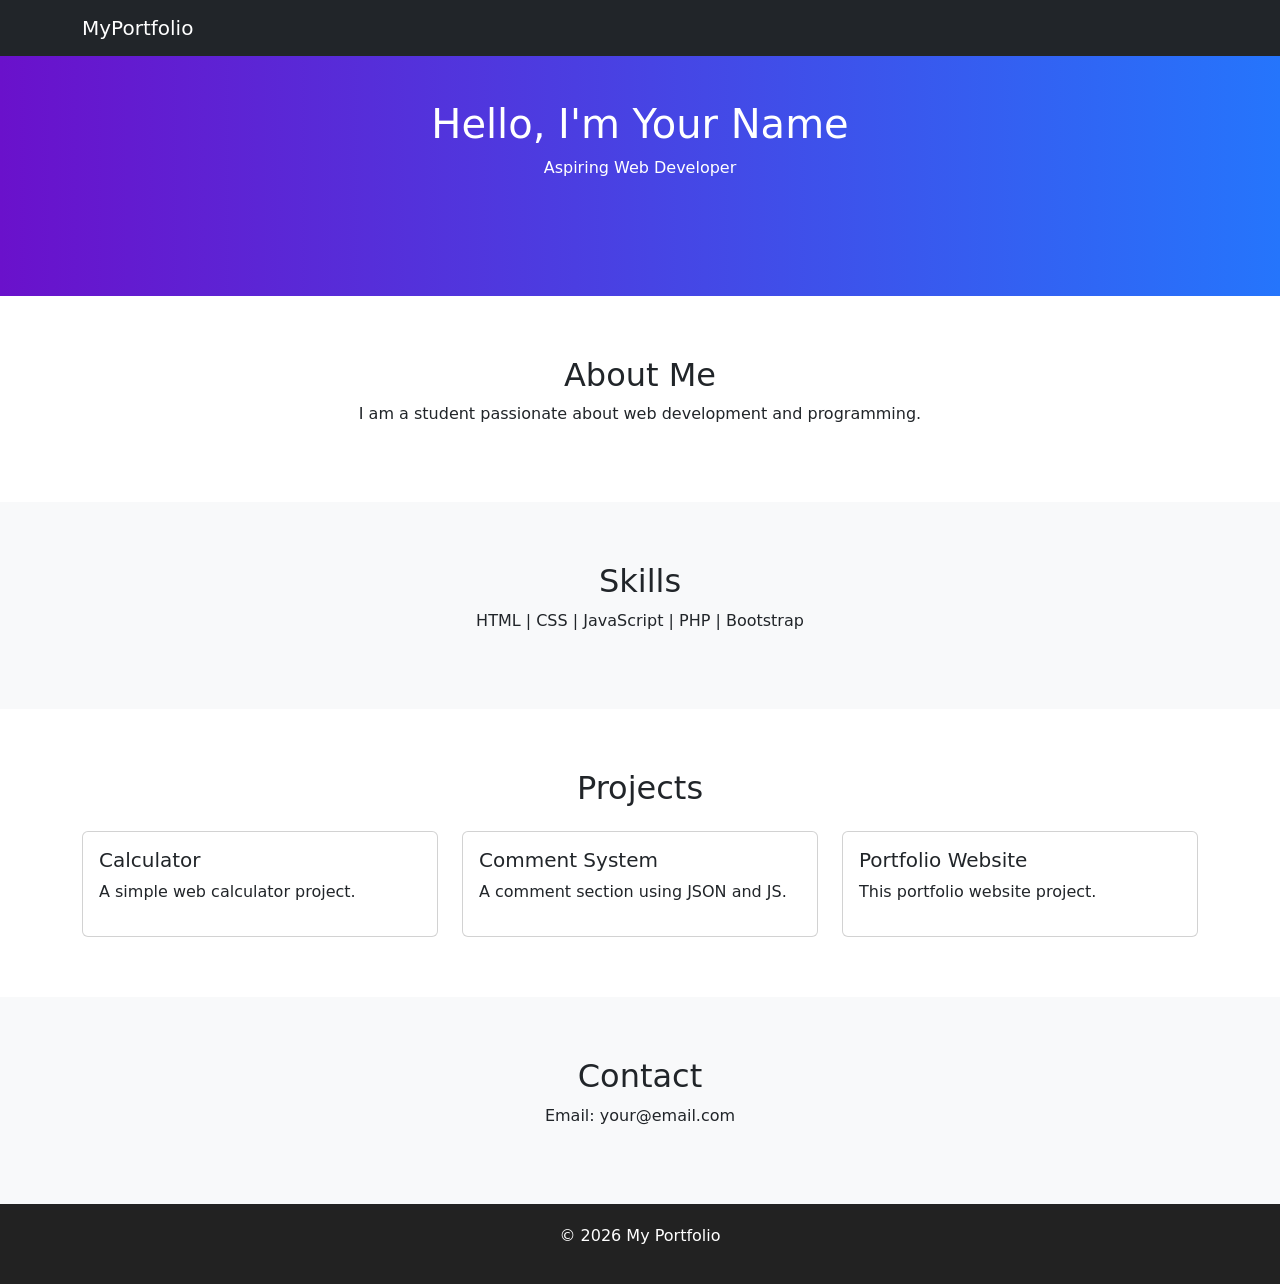
==== index.html @ 9d2a0f85 "Add files via upload" ====
<!DOCTYPE html>
<html lang="en">
<head>
    <meta charset="UTF-8">
    <meta name="viewport" content="width=device-width, initial-scale=1.0">
    <title>My Portfolio</title>

    <!-- Bootstrap -->
    <link href="https://cdn.jsdelivr.net/npm/bootstrap@5.3.0/dist/css/bootstrap.min.css" rel="stylesheet">

    <style>
        body {
            scroll-behavior: smooth;
        }

        /* Header */
        header {
            background: linear-gradient(to right, #6a11cb, #2575fc);
            color: white;
            padding: 100px 0;
            text-align: center;
            animation: fadeIn 2s ease-in;
        }

        /* Sections */
        section {
            padding: 60px 0;
        }

        /* Cards */
        .card {
            transition: transform 0.3s;
        }

        .card:hover {
            transform: scale(1.05);
        }

        /* Footer */
        footer {
            background: #222;
            color: white;
            text-align: center;
            padding: 20px;
        }

        /* Animation */
        @keyframes fadeIn {
            from {opacity: 0;}
            to {opacity: 1;}
        }
    </style>
</head>

<body>

<!-- Navbar -->
<nav class="navbar navbar-expand-lg navbar-dark bg-dark fixed-top">
    <div class="container">
        <a class="navbar-brand" href="#">MyPortfolio</a>
    </div>
</nav>

<!-- Header -->
<header>
    <div class="container">
        <h1>Hello, I'm Your Name</h1>
        <p>Aspiring Web Developer</p>
    </div>
</header>

<!-- About -->
<section id="about" class="text-center">
    <div class="container">
        <h2>About Me</h2>
        <p>I am a student passionate about web development and programming.</p>
    </div>
</section>

<!-- Skills -->
<section id="skills" class="bg-light text-center">
    <div class="container">
        <h2>Skills</h2>
        <p>HTML | CSS | JavaScript | PHP | Bootstrap</p>
    </div>
</section>

<!-- Projects -->
<section id="projects">
    <div class="container">
        <h2 class="text-center">Projects</h2>

        <div class="row mt-4">
            <div class="col-md-4">
                <div class="card p-3">
                    <h5>Calculator</h5>
                    <p>A simple web calculator project.</p>
                </div>
            </div>

            <div class="col-md-4">
                <div class="card p-3">
                    <h5>Comment System</h5>
                    <p>A comment section using JSON and JS.</p>
                </div>
            </div>

            <div class="col-md-4">
                <div class="card p-3">
                    <h5>Portfolio Website</h5>
                    <p>This portfolio website project.</p>
                </div>
            </div>
        </div>
    </div>
</section>

<!-- Contact -->
<section id="contact" class="bg-light text-center">
    <div class="container">
        <h2>Contact</h2>
        <p>Email: your@email.com</p>
    </div>
</section>

<!-- Footer -->
<footer>
    <p>© 2026 My Portfolio</p>
</footer>

</body>
</html>
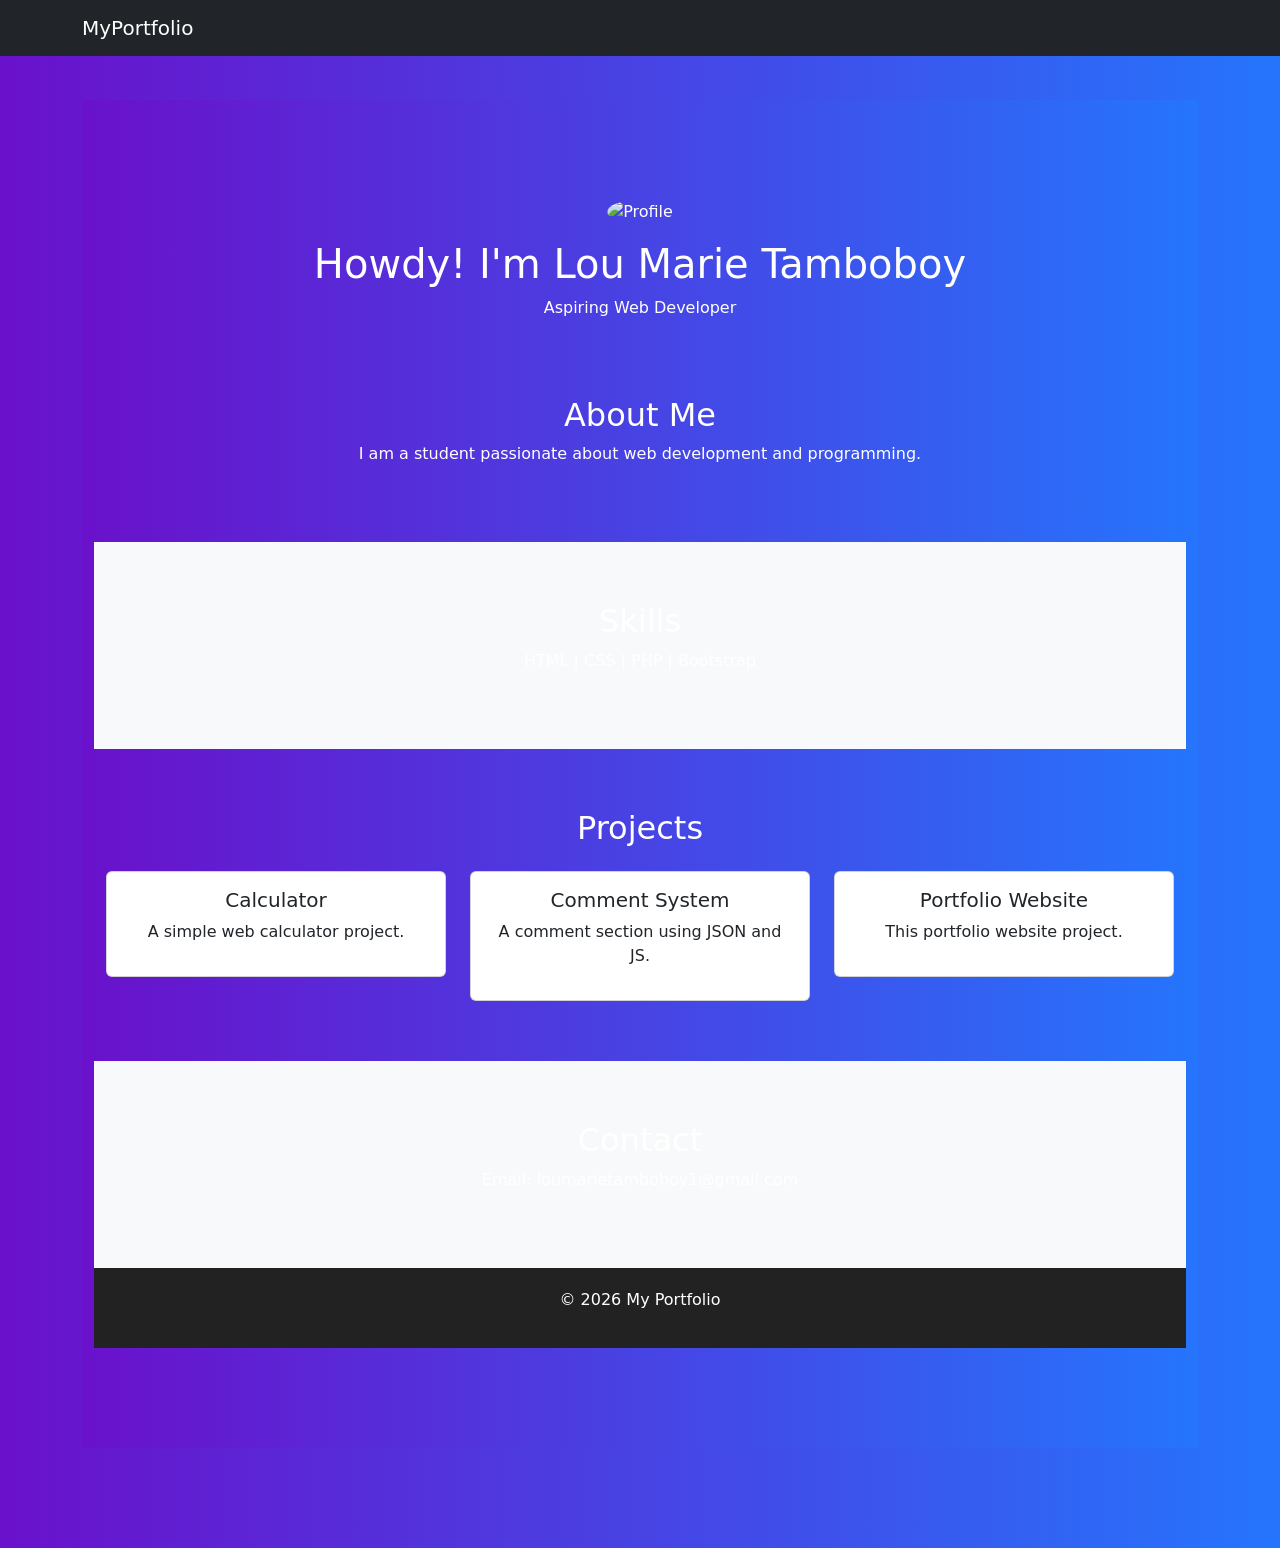
==== commit b37659f9: "Add files via upload" ====
--- a/index.html
+++ b/index.html
@@ -64,10 +64,11 @@
 <!-- Header -->
 <header>
     <div class="container">
-        <h1>Hello, I'm Your Name</h1>
+        <header>
+    <div class="container">
+        <img src="c:\Users\Janine B. Tillor\Pictures\profile.jpg" alt="Profile" class="rounded-circle mb-3" width="150">
+        <h1>Howdy! I'm Lou Marie Tamboboy</h1>
         <p>Aspiring Web Developer</p>
-    </div>
-</header>
 
 <!-- About -->
 <section id="about" class="text-center">
@@ -81,7 +82,7 @@
 <section id="skills" class="bg-light text-center">
     <div class="container">
         <h2>Skills</h2>
-        <p>HTML | CSS | JavaScript | PHP | Bootstrap</p>
+        <p>HTML | CSS | PHP | Bootstrap</p>
     </div>
 </section>
 
@@ -119,7 +120,7 @@
 <section id="contact" class="bg-light text-center">
     <div class="container">
         <h2>Contact</h2>
-        <p>Email: your@email.com</p>
+        <p>Email: loumarietamboboy1@gmail.com</p>
     </div>
 </section>
 
